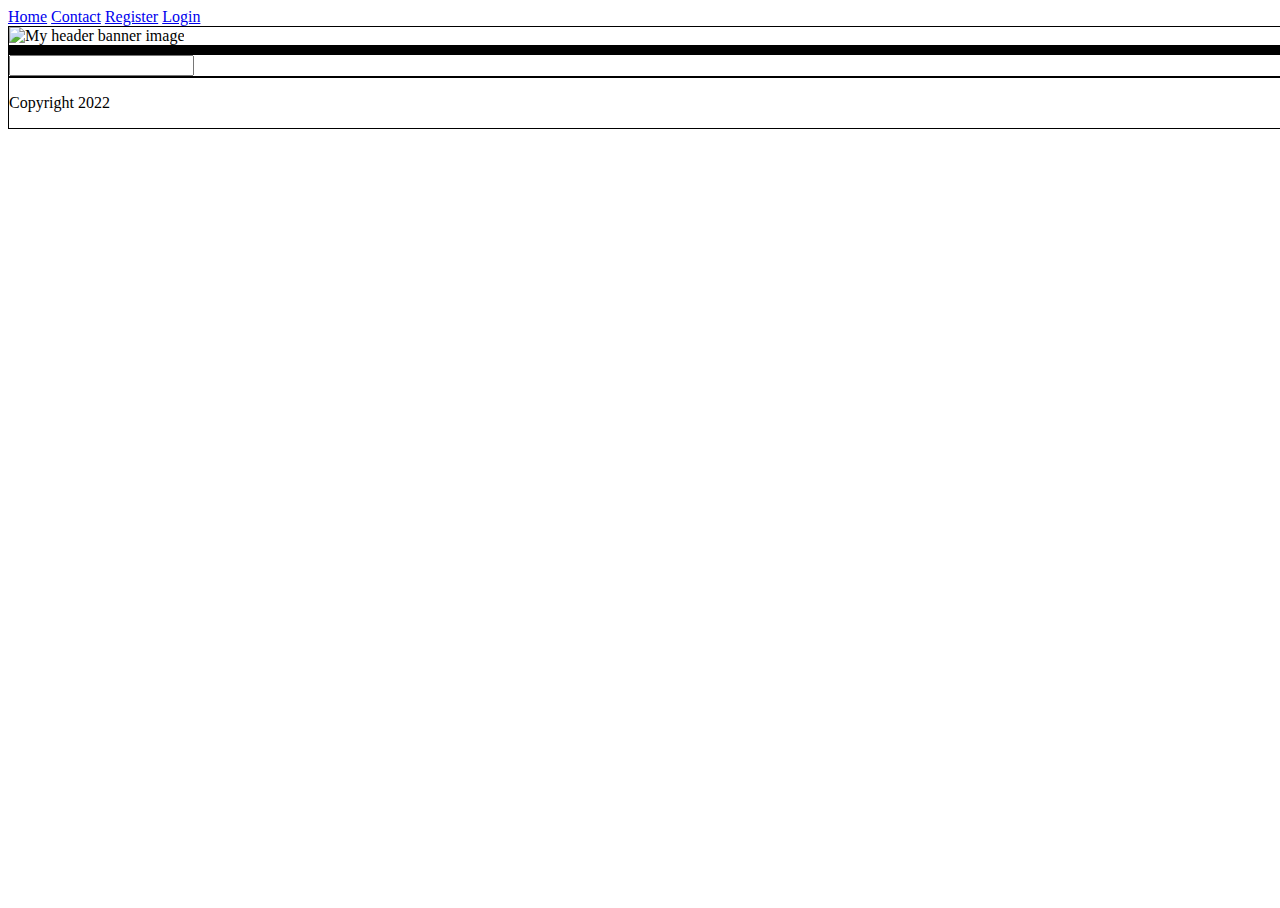
==== index.html @ 3039a0b9 "Initial commit" ====
<!DOCTYPE html>
<html>

<head>
    <meta charset="utf-8">
    <meta name="viewport" content="width=device-width">
    <title>About Me</title>
    <link href="style.css" rel="stylesheet" type="text/css" />
</head>

<body>
    <header>
        <nav>
            <a href="#" class="nav-button"> Home</a>
            <a href="#contact" class="nav-button"> Contact</a>
            <a href="register.html" class="nav-button"> Register</a>
            <a href="login.html" class="nav-button"> Login</a>
            
        </nav>
         
    </header>
    <main>
        <section id="banner" class="box">
            <img src="#" alt="My header banner image">
            
        </section>
        <section id="" class="box">
            
        </section>
        <section id="education" class="box">
            
        </section>
        <section id="experience" class="box">
            
        </section>
        <section id="skills" class="box">
            
        </section>
        <section id="contact" class="box">
            <form action="">
                <label for="Name">
                    
                </label>
                <input type="text" name="Name" >
            </form>
        </section>
    </main>
    <footer class ="box">
        <p>Copyright 2022</p>
      
    </footer>
</body>

</html>
---- style.css ----
html, body {
  height: 100%;
  width: 100%;
}

.box {
    border: black solid 1px;
}
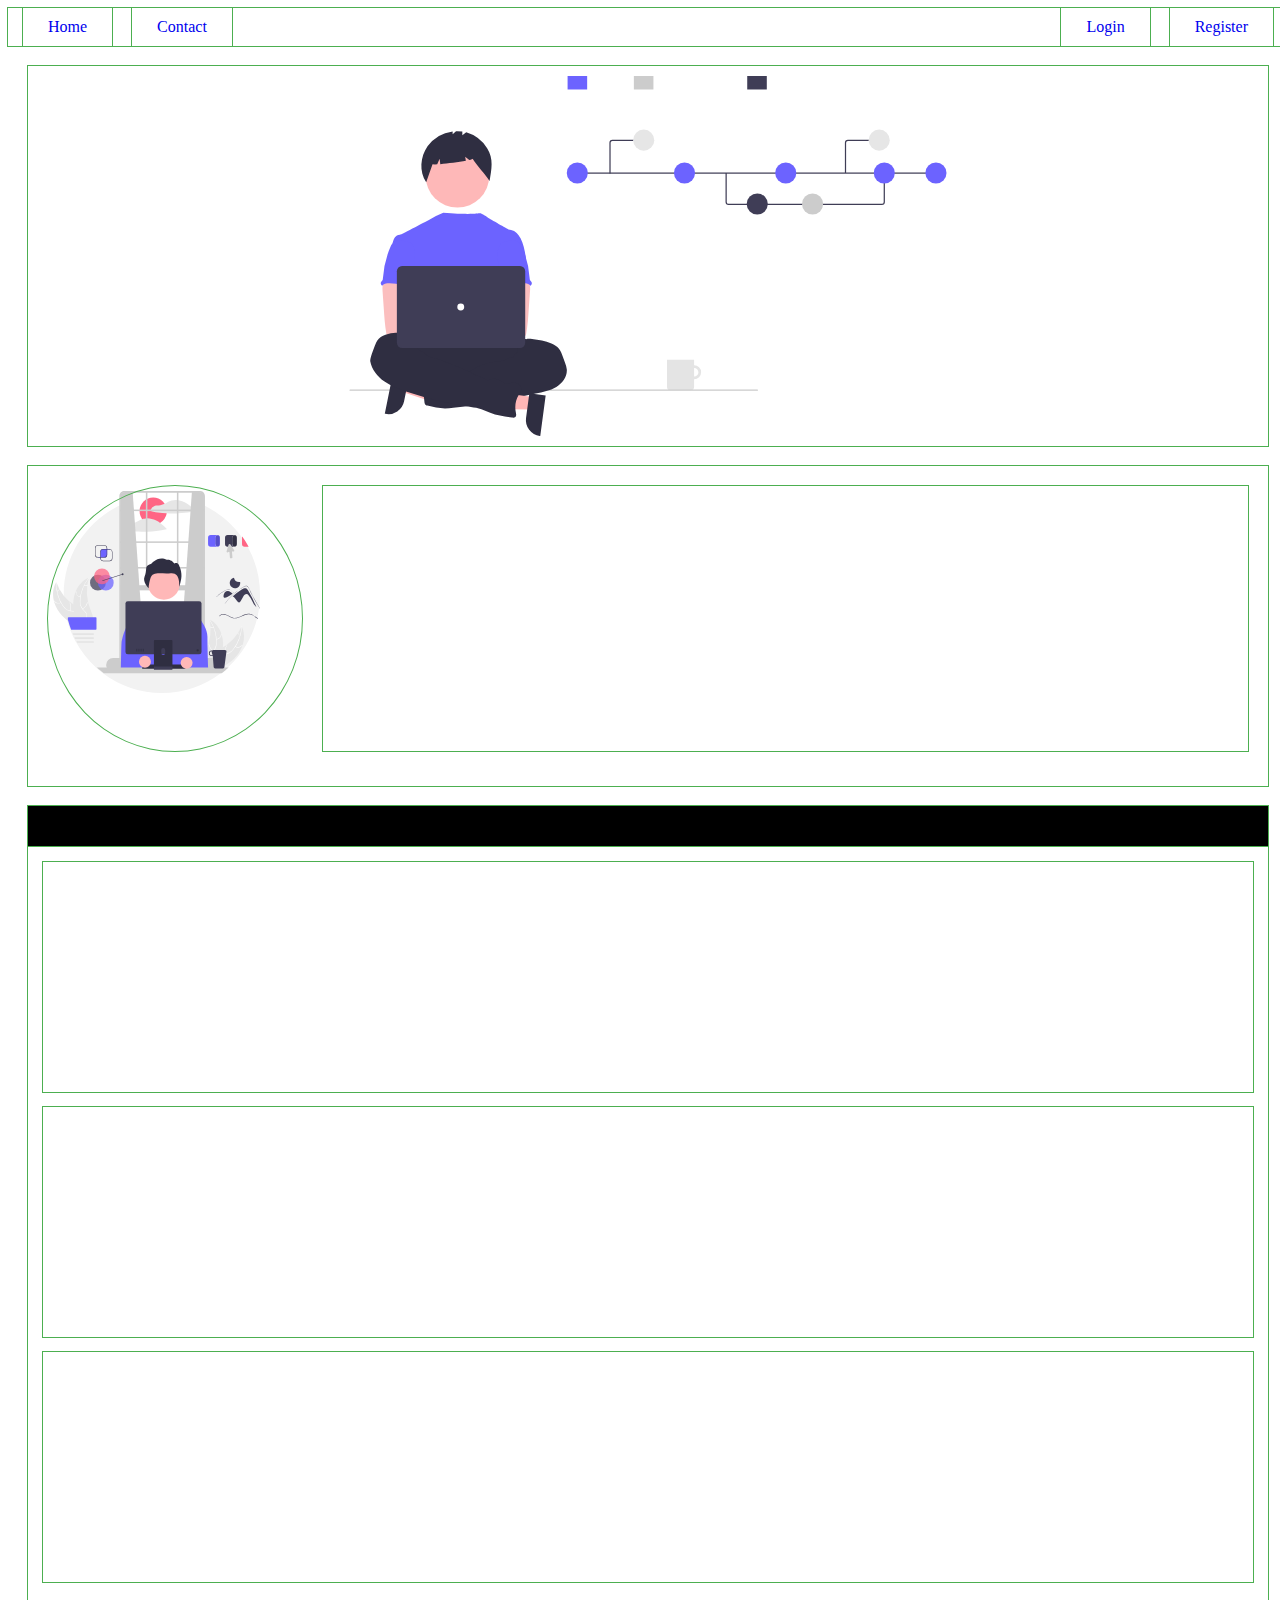
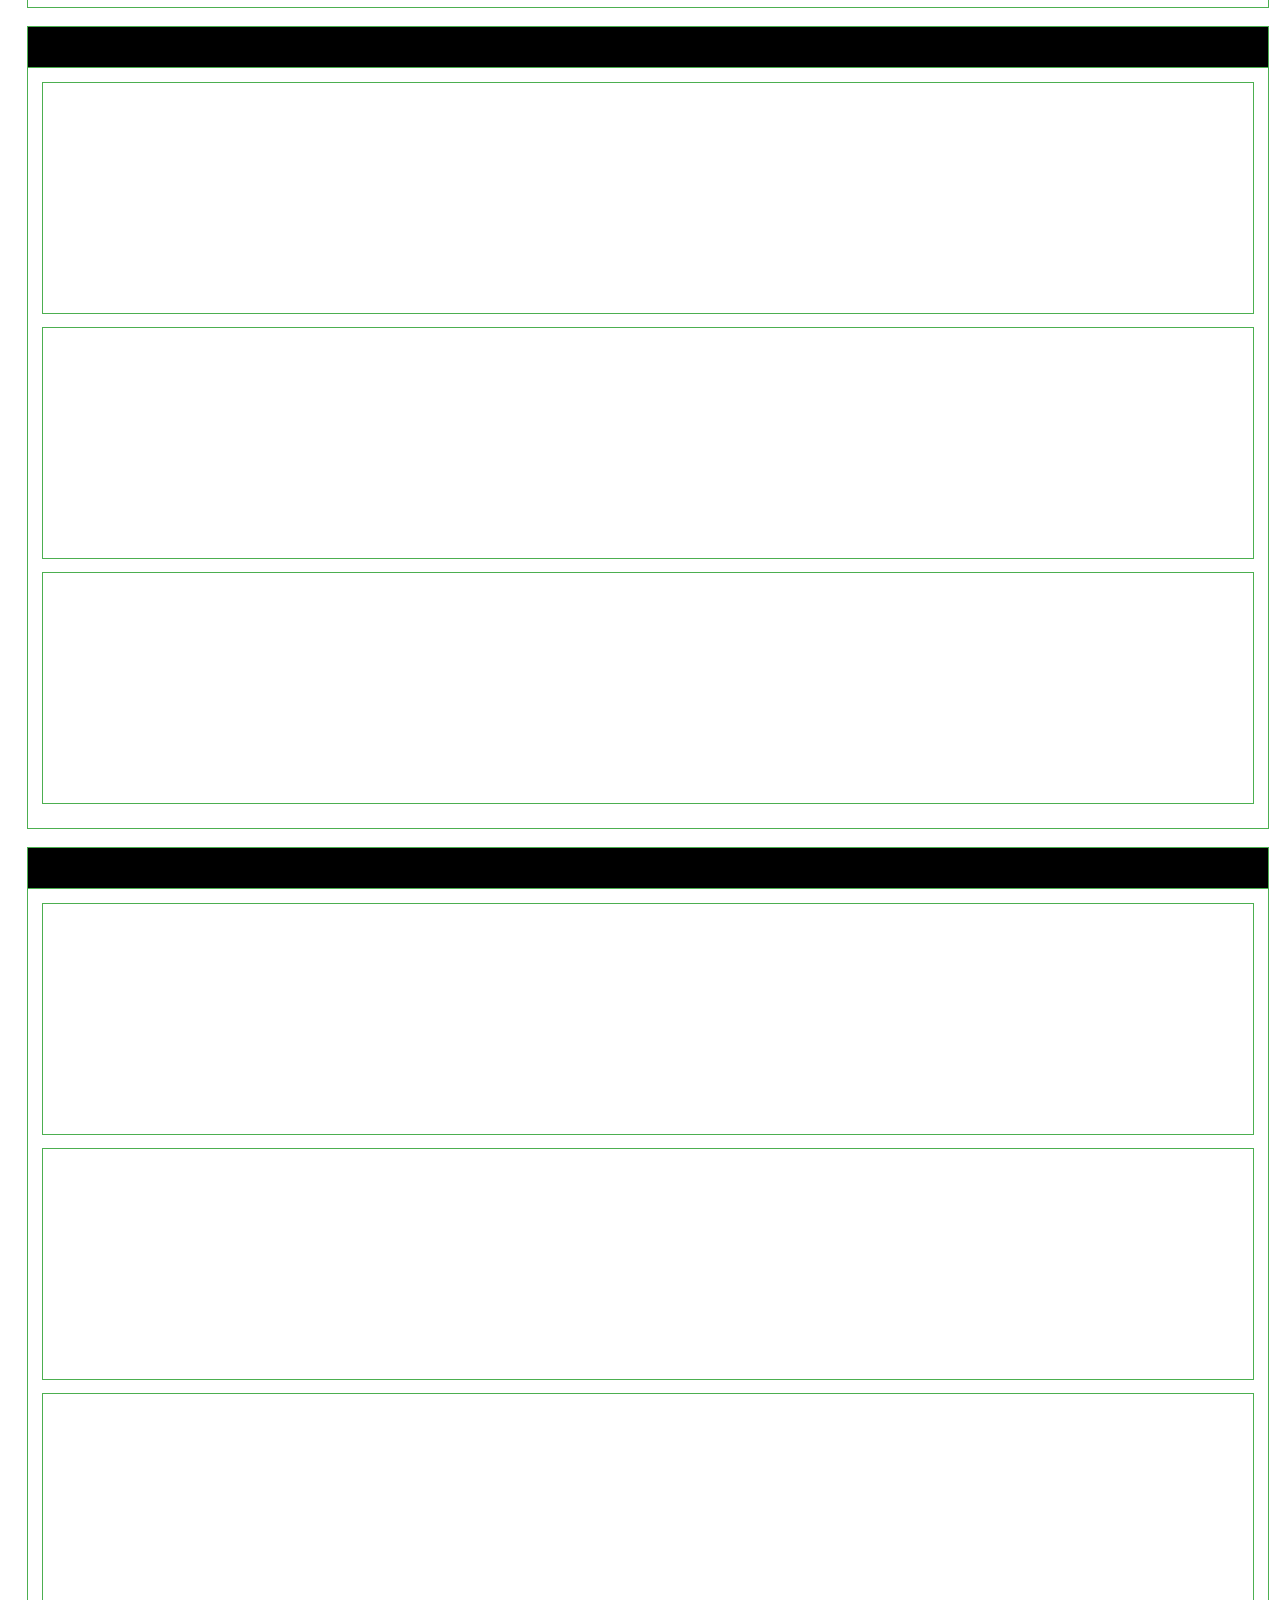
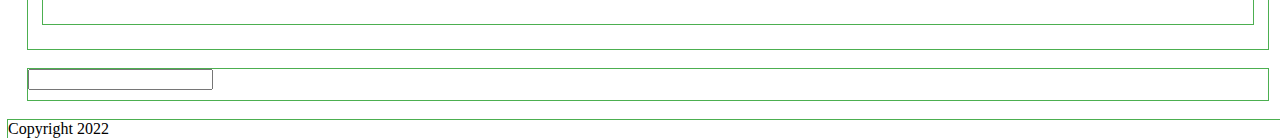
==== commit e5e5a607: "50% of homepage wireframe" ====
--- a/index.html
+++ b/index.html
@@ -10,30 +10,44 @@
 
 <body>
     <header>
-        <nav>
-            <a href="#" class="nav-button"> Home</a>
-            <a href="#contact" class="nav-button"> Contact</a>
-            <a href="register.html" class="nav-button"> Register</a>
-            <a href="login.html" class="nav-button"> Login</a>
+        <nav class="box">
+            <a href="#"> <span class="nav-button box nav-left"> Home</span></a>
+            <a href="#contact" > <span class="nav-button box nav-left">  Contact</span></a>
+            <a href="register.html" > <span class="nav-button box nav-right" > Register</span></a>
+            <a href="login.html" > <span class="nav-button box nav-right">  Login</span></a>
             
         </nav>
          
     </header>
     <main>
         <section id="banner" class="box">
-            <img src="#" alt="My header banner image">
+            <img src="images/version_control.svg" alt="My header banner image" class="banner-image">
             
         </section>
-        <section id="" class="box">
+        <section id="profile" class="box">
+            <span class="box profile-image"><img src="images/designer.svg" alt="my-photo" class="photo"></span>
+            <span class="box" id="about"></span>
             
         </section>
         <section id="education" class="box">
+            <p class="box sub-title"></p>
+            <p class="box card"></p>
+            <p class="box card"></p>
+            <p class="box card"></p>
             
         </section>
         <section id="experience" class="box">
+            <p class="box sub-title"></p>
+            <p class="box card"></p>
+            <p class="box card"></p>
+            <p class="box card"></p>
             
         </section>
         <section id="skills" class="box">
+            <p class="box sub-title"></p>
+            <p class="box card"></p>
+            <p class="box card"></p>
+            <p class="box card"></p>
             
         </section>
         <section id="contact" class="box">
--- a/style.css
+++ b/style.css
@@ -4,5 +4,87 @@
 }
 
 .box {
-    border: black solid 1px;
-}+    /* border: black solid 1px; */
+    outline: #4CAF50 solid 1px;
+}
+
+nav {
+  height: 38px;
+  margin: 0px 0px 15px 0px;
+  padding: 0px 5px;
+}
+
+.nav-button {
+  /* width: 100px; */
+  margin: 0px 10px 0px 10px;
+  padding: 10px 25px;
+  /* height: 50%; */
+}
+
+.nav-left {
+  float: left;
+}
+
+.nav-right {
+  float: right;
+}
+
+#banner {
+  margin: 20px;
+  padding: 10px;
+  height: 40vh;
+}
+
+.banner-image {
+  height: 100%;
+  width: 100%;
+}
+
+#profile {
+  margin: 20px;
+  padding: 10px;
+  height: 300px;
+}
+.profile-image {
+  margin: 10px;
+  padding: 5px;
+  float: left;
+  border-radius: 50%;
+  width: 20%;
+  height: 85%;
+}
+
+#about {
+  margin: 10px;
+  padding: 5px;
+  float: right;
+  width: 75%;
+  height: 85%;
+}
+
+.photo {
+  /* border-radius: 50%; */
+  width: 85%;
+  height: auto;
+
+}
+
+section {
+  margin: 20px;
+  padding: 0px 0px 10px 0px;
+}
+
+
+.sub-title {
+  margin-top: 0px;
+  width: 100%;
+  height: 40px;
+  background-color: black;
+}
+
+.card {
+  margin: 15px;
+  padding: 15px;
+  height: 200px;
+}
+
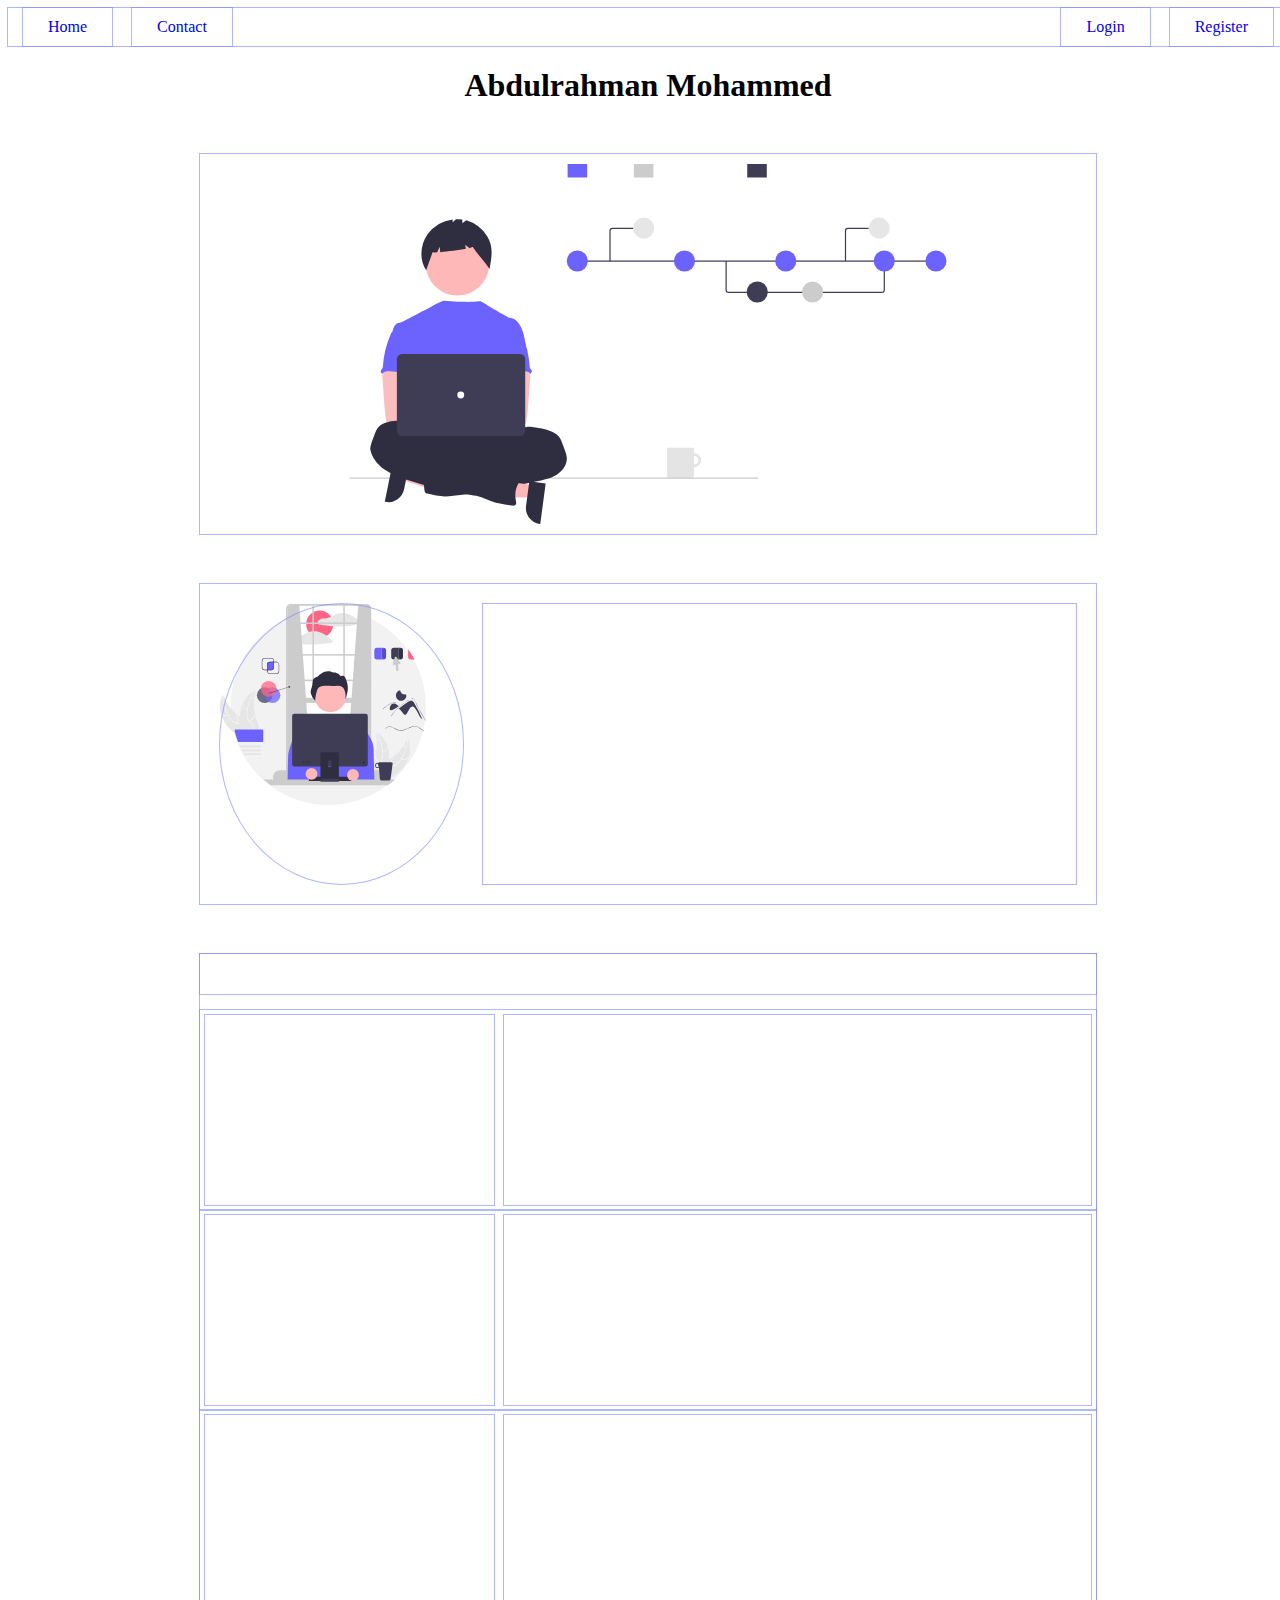
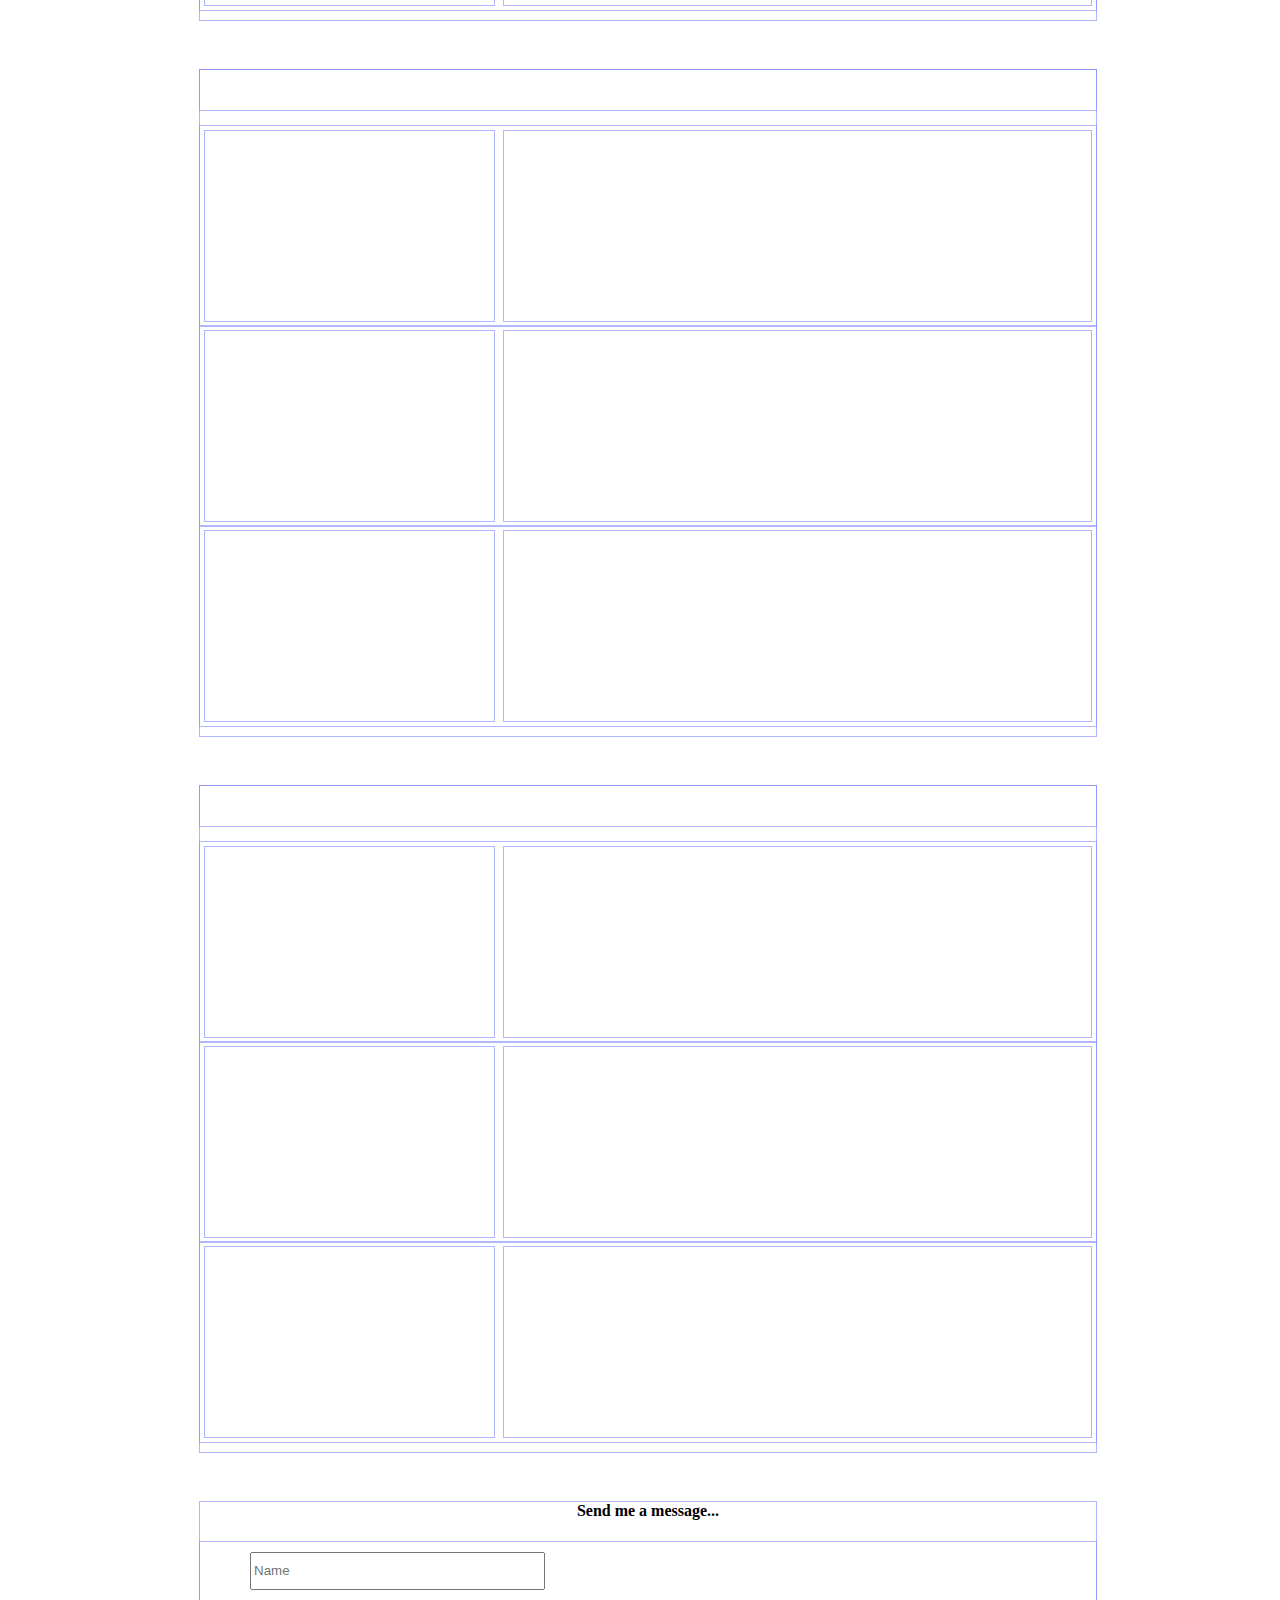
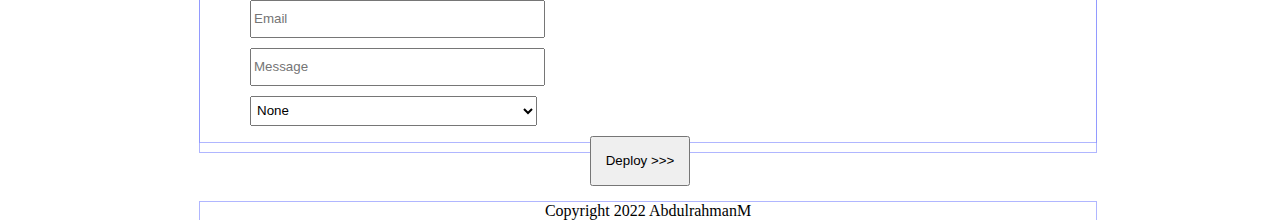
==== commit 3dcb911a: "Added Pages, improved stuff" ====
--- a/index.html
+++ b/index.html
@@ -20,47 +20,86 @@
          
     </header>
     <main>
-        <section id="banner" class="box">
-            <img src="images/version_control.svg" alt="My header banner image" class="banner-image">
-            
+
+        <h1 id="name" class="title middle">Abdulrahman Mohammed</h1>
+        <section id="banner" class="box sub-section">
+            <img src="version_control.svg" alt="My header banner image" class="banner-image">
         </section>
-        <section id="profile" class="box">
-            <span class="box profile-image"><img src="images/designer.svg" alt="my-photo" class="photo"></span>
+        <section id="profile" class="sub-section box">
+            <span class="box profile-image"><img src="designer.svg" alt="my-photo" class="photo"></span>
             <span class="box" id="about"></span>
             
         </section>
-        <section id="education" class="box">
+        <section id="education" class="sub-section box">
             <p class="box sub-title"></p>
-            <p class="box card"></p>
-            <p class="box card"></p>
-            <p class="box card"></p>
+            <div class="box card">
+                <span class="organisation box"></span>
+                <span class="details box"></span>
+            </div>
+            <div class="box card">
+                <span class="organisation box"></span>
+                <span class="details box"></span>
+            </div>
+            <div class="box card">
+                <span class="organisation box"></span>
+                <span class="details box"></span>
+            </div>
             
         </section>
-        <section id="experience" class="box">
+        <section id="experience" class="sub-section box">
             <p class="box sub-title"></p>
-            <p class="box card"></p>
-            <p class="box card"></p>
-            <p class="box card"></p>
+            <div class="box card">
+                <span class="organisation box"></span>
+                <span class="details box"></span>
+            </div>
+            <div class="box card">
+                <span class="organisation box"></span>
+                <span class="details box"></span>
+            </div>
+            <div class="box card">
+                <span class="organisation box"></span>
+                <span class="details box"></span>
+            </div>
             
         </section>
-        <section id="skills" class="box">
+        <section id="skills" class="sub-section box">
             <p class="box sub-title"></p>
-            <p class="box card"></p>
-            <p class="box card"></p>
-            <p class="box card"></p>
+            <div class="box card">
+                <span class="organisation box"></span>
+                <span class="details box"></span>
+            </div>
+            <div class="box card">
+                <span class="organisation box"></span>
+                <span class="details box"></span>
+            </div>
+            <div class="box card">
+                <span class="organisation box"></span>
+                <span class="details box"></span>
+            </div>
             
         </section>
-        <section id="contact" class="box">
+        <section id="contact" class="sub-section box">
+            <h4 id="contact-title" class="middle">Send me a message...</h4>
+            <div class="box card">
             <form action="">
-                <label for="Name">
-                    
-                </label>
-                <input type="text" name="Name" >
+                
+                <input type="text" name="Name" placeholder="Name" class="form-field" required>
+                <input type="email" name="email" id="" placeholder="Email" class="form-field" required>
+                <input type="textarea" name="" id="" placeholder="Message" size="30" class="form-field" required>
+                <select name="priority" id="priority" class="form-field">
+                    <option value="none">None</option>
+                    <option value="Urgent">Urgent</option>
+                    <option value="Important">Important</option>
+                    <option value="Normal">Normal</option>
+                </select>
+                
+                <button type="submit">Deploy >>></button>
             </form>
+        </div>
         </section>
     </main>
-    <footer class ="box">
-        <p>Copyright 2022</p>
+    <footer class ="sub-section box">
+        <p class="middle">Copyright 2022 AbdulrahmanM</p>
       
     </footer>
 </body>
--- a/style.css
+++ b/style.css
@@ -1,3 +1,8 @@
+:root {
+  --main-color: rgba(127, 136, 255, 0.616);
+
+}
+
 html, body {
   height: 100%;
   width: 100%;
@@ -5,7 +10,7 @@
 
 .box {
     /* border: black solid 1px; */
-    outline: #4CAF50 solid 1px;
+    outline: var(--main-color) solid 1px;
 }
 
 nav {
@@ -21,6 +26,10 @@
   /* height: 50%; */
 }
 
+.nav-button:hover {
+  background-color: var(--main-color);
+}
+
 .nav-left {
   float: left;
 }
@@ -29,10 +38,20 @@
   float: right;
 }
 
+#name {
+  text-align: center;
+  /* box-shadow: #4CAF50 20px; */
+}
+
 #banner {
-  margin: 20px;
+  /* margin: 20px; */
   padding: 10px;
   height: 40vh;
+}
+
+.sub-section {
+  margin: 50px 15%;
+
 }
 
 .banner-image {
@@ -41,25 +60,27 @@
 }
 
 #profile {
-  margin: 20px;
+  display: grid;
+  grid-template-columns: 30% 70% ;
+  /* margin: 20px; */
   padding: 10px;
   height: 300px;
 }
 .profile-image {
   margin: 10px;
-  padding: 5px;
-  float: left;
-  border-radius: 50%;
-  width: 20%;
-  height: 85%;
+  /* padding: 5px; */
+  /* float: left; */
+  border-radius: 60%;
+  /* width: 20%; */
+  /* height: 85%; */
 }
 
 #about {
   margin: 10px;
-  padding: 5px;
-  float: right;
-  width: 75%;
-  height: 85%;
+  /* padding: 5px; */
+  /* float: right; */
+  /* width: 75%; */
+  /* height: 85%; */
 }
 
 .photo {
@@ -79,12 +100,57 @@
   margin-top: 0px;
   width: 100%;
   height: 40px;
-  background-color: black;
+}
+
+.sub-title:hover {
+  background-color: var(--main-color);
+
 }
 
 .card {
-  margin: 15px;
-  padding: 15px;
+  display: grid;
+  grid-template-columns: 33.33% 66.66%;
+  /* grid-template-rows: ; */
+  /* margin: 15px 15%; */
+  /* padding: 15px; */
   height: 200px;
 }
 
+.organisation, .details {
+  margin: 5px;
+  padding: 5px
+}
+
+#contact {
+  height: auto;
+}
+
+.form-field {
+  margin: 10px 50px 10px 50px;
+  padding: 2px;
+  display: block;
+  width: 96%;
+  height: 30px;
+  /* position: absolute; */
+  /* left: 50px; */
+  /* transform: translateX(-2%); */
+
+}
+
+.middle {
+  text-align: center;
+}
+
+button {
+  position: absolute;
+  /* top: 50%; */
+  left: 50%;
+  width: 100px;
+  height: 50px;
+  transform: translateX(-50px);
+}
+
+button:hover {
+  background-color: var(--main-color);
+}
+
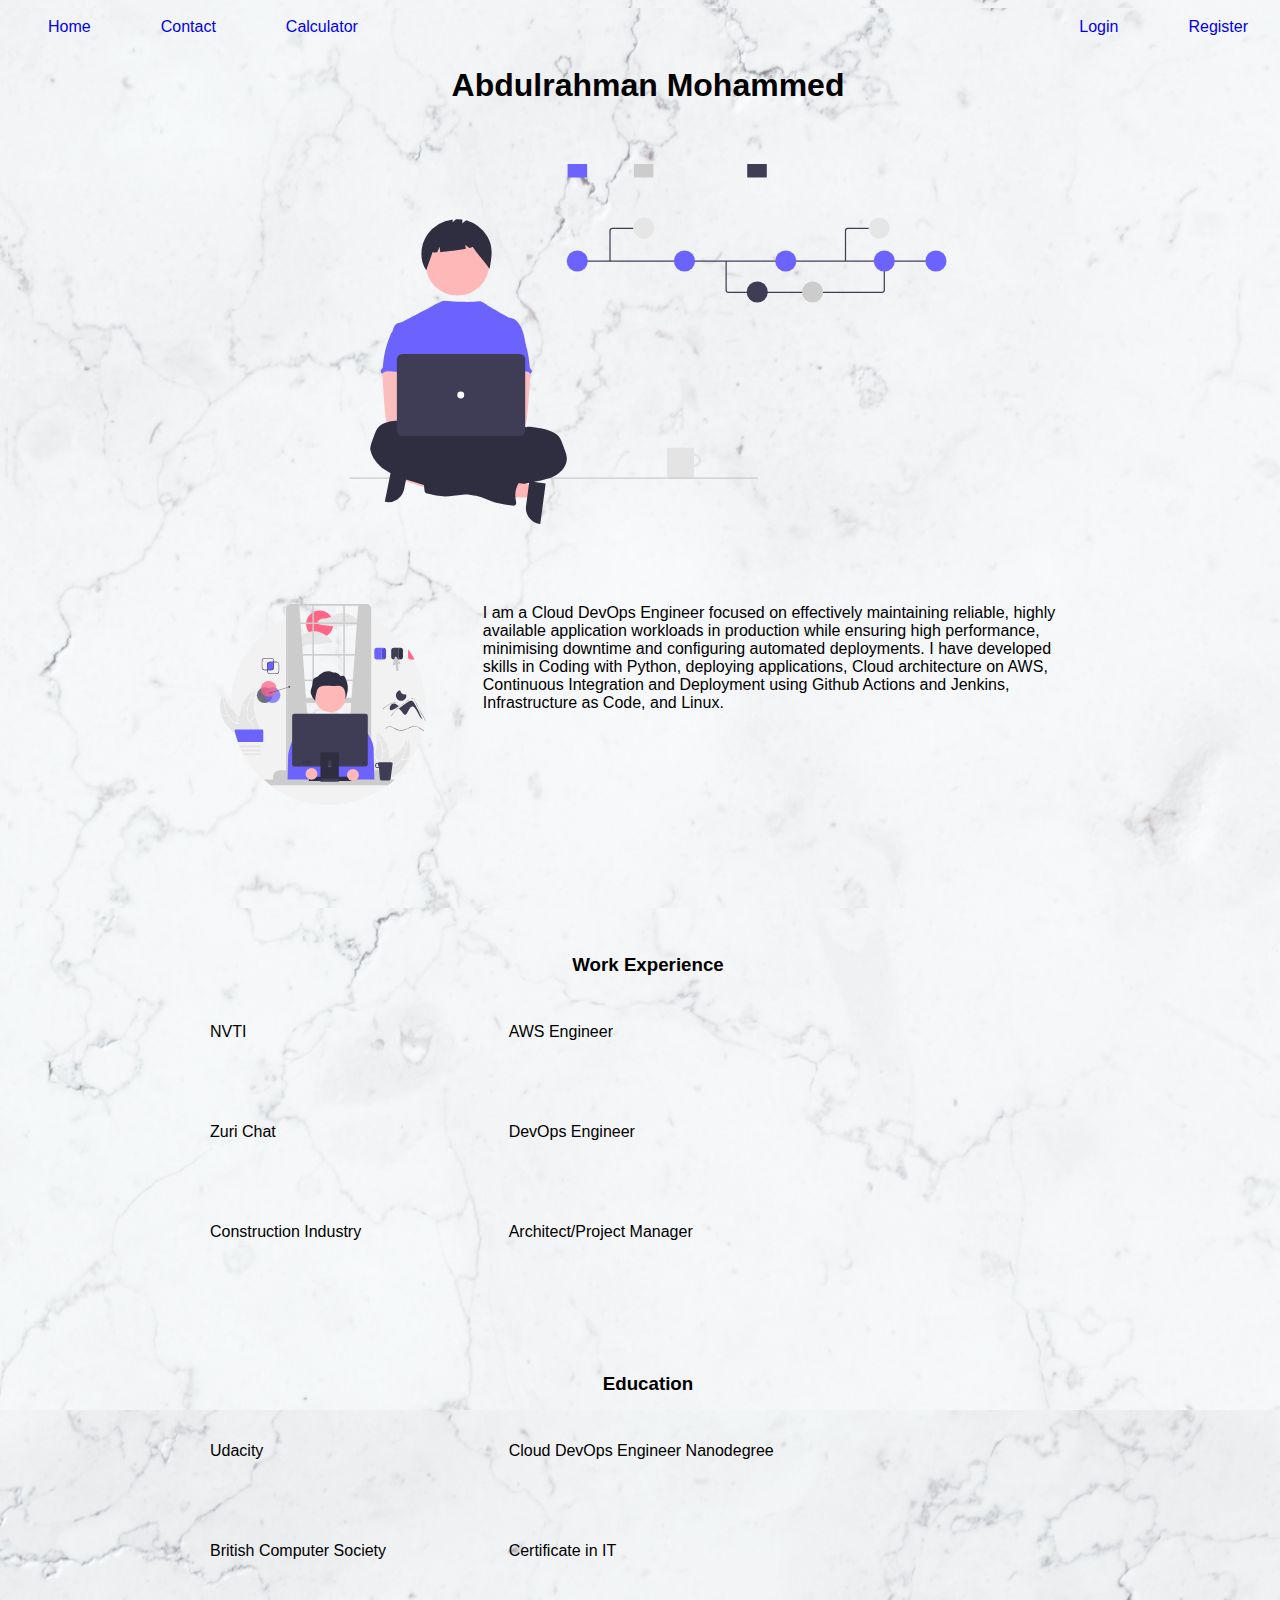
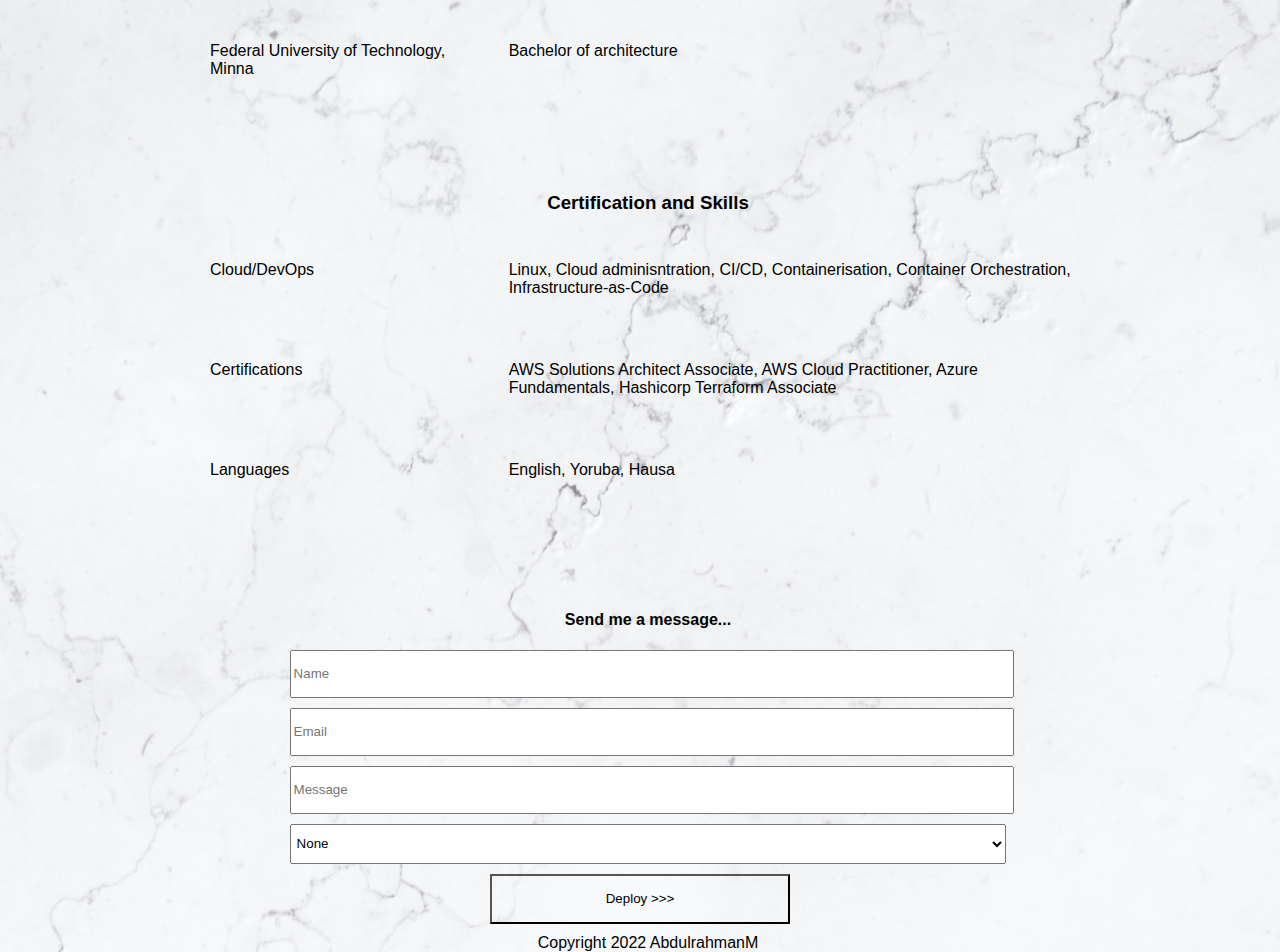
==== commit 07046389: "submit now" ====
--- a/index.html
+++ b/index.html
@@ -4,7 +4,7 @@
 <head>
     <meta charset="utf-8">
     <meta name="viewport" content="width=device-width">
-    <title>About Me</title>
+    <title>Abdulrahman Mohammed</title>
     <link href="style.css" rel="stylesheet" type="text/css" />
 </head>
 
@@ -13,6 +13,7 @@
         <nav class="box">
             <a href="#"> <span class="nav-button box nav-left"> Home</span></a>
             <a href="#contact" > <span class="nav-button box nav-left">  Contact</span></a>
+            <a href="calculator.html" > <span class="nav-button box nav-left">Calculator</span></a>
             <a href="register.html" > <span class="nav-button box nav-right" > Register</span></a>
             <a href="login.html" > <span class="nav-button box nav-right">  Login</span></a>
             
@@ -27,60 +28,61 @@
         </section>
         <section id="profile" class="sub-section box">
             <span class="box profile-image"><img src="designer.svg" alt="my-photo" class="photo"></span>
-            <span class="box" id="about"></span>
+            <span class="box" id="about">I am a Cloud DevOps Engineer focused on effectively maintaining reliable, highly available application workloads in production while ensuring high performance, minimising downtime and configuring automated deployments. I have developed skills in Coding with Python, deploying applications, Cloud architecture on AWS, Continuous Integration and Deployment using Github Actions and Jenkins, Infrastructure as Code, and Linux.</span>
             
         </section>
-        <section id="education" class="sub-section box">
-            <p class="box sub-title"></p>
+        
+        <section id="experience" class="sub-section box">
+            <h3 class="middle box sub-title">Work Experience</h3>
             <div class="box card">
-                <span class="organisation box"></span>
-                <span class="details box"></span>
+                <span class="organisation box">NVTI</span>
+                <span class="details box">AWS Engineer<br></span>
             </div>
             <div class="box card">
-                <span class="organisation box"></span>
-                <span class="details box"></span>
+                <span class="organisation box">Zuri Chat</span>
+                <span class="details box">DevOps Engineer</span>
             </div>
             <div class="box card">
-                <span class="organisation box"></span>
-                <span class="details box"></span>
-            </div>
-            
-        </section>
-        <section id="experience" class="sub-section box">
-            <p class="box sub-title"></p>
-            <div class="box card">
-                <span class="organisation box"></span>
-                <span class="details box"></span>
-            </div>
-            <div class="box card">
-                <span class="organisation box"></span>
-                <span class="details box"></span>
-            </div>
-            <div class="box card">
-                <span class="organisation box"></span>
-                <span class="details box"></span>
+                <span class="organisation box">Construction Industry</span>
+                <span class="details box">Architect/Project Manager</span>
             </div>
             
         </section>
         <section id="skills" class="sub-section box">
-            <p class="box sub-title"></p>
+            <h3 class="middle box sub-title">Education</h3>
             <div class="box card">
-                <span class="organisation box"></span>
-                <span class="details box"></span>
+                <span class="organisation box">Udacity</span>
+                <span class="details box">Cloud DevOps Engineer Nanodegree</span>
             </div>
             <div class="box card">
-                <span class="organisation box"></span>
-                <span class="details box"></span>
+                <span class="organisation box">British Computer Society</span>
+                <span class="details box">Certificate in IT</span>
             </div>
             <div class="box card">
-                <span class="organisation box"></span>
-                <span class="details box"></span>
+                <span class="organisation box">Federal University of Technology, Minna</span>
+                <span class="details box">Bachelor of architecture</span>
+            </div>
+            
+        </section>
+        <section id="education" class="sub-section box">
+            <h3 class="middle box sub-title">Certification and Skills</h3>
+            <div class="box card">
+                <span class="organisation box">Cloud/DevOps</span>
+                <span class="details box">Linux, Cloud adminisntration, CI/CD, Containerisation, Container Orchestration, Infrastructure-as-Code</span>
+            </div>
+            <div class="box card">
+                <span class="organisation box">Certifications</span>
+                <span class="details box">AWS Solutions Architect Associate, AWS Cloud Practitioner, Azure Fundamentals, Hashicorp Terraform Associate </span>
+            </div>
+            <div class="box card">
+                <span class="organisation box">Languages</span>
+                <span class="details box">English, Yoruba, Hausa</span>
             </div>
             
         </section>
         <section id="contact" class="sub-section box">
             <h4 id="contact-title" class="middle">Send me a message...</h4>
-            <div class="box card">
+            <div class="box">
             <form action="">
                 
                 <input type="text" name="Name" placeholder="Name" class="form-field" required>
--- a/style.css
+++ b/style.css
@@ -4,13 +4,18 @@
 }
 
 html, body {
+  background-image: url(marble.jpg) ;
+  background-repeat: repeat-y;
+  background-position: center;
+  background-size: cover;
+  font-family: 'Gill Sans', 'Gill Sans MT', Calibri, 'Trebuchet MS', sans-serif;
   height: 100%;
   width: 100%;
 }
 
 .box {
     /* border: black solid 1px; */
-    outline: var(--main-color) solid 1px;
+    /* outline: var(--main-color) solid 1px; */
 }
 
 nav {
@@ -113,7 +118,7 @@
   /* grid-template-rows: ; */
   /* margin: 15px 15%; */
   /* padding: 15px; */
-  height: 200px;
+  height: 100px;
 }
 
 .organisation, .details {
@@ -126,11 +131,11 @@
 }
 
 .form-field {
-  margin: 10px 50px 10px 50px;
+  margin: 10px 10% 10px 10%;
   padding: 2px;
   display: block;
-  width: 96%;
-  height: 30px;
+  width: 80%;
+  height: 40px;
   /* position: absolute; */
   /* left: 50px; */
   /* transform: translateX(-2%); */
@@ -145,12 +150,34 @@
   position: absolute;
   /* top: 50%; */
   left: 50%;
-  width: 100px;
+  width: 300px;
   height: 50px;
-  transform: translateX(-50px);
+  transform: translateX(-150px);
+  background-color: transparent;
 }
 
 button:hover {
   background-color: var(--main-color);
 }
 
+table {
+  margin: 10px 10% 10px 10%;
+
+}
+
+td {
+  width: 120px;
+  height: 80px;
+  text-align: center;
+  background-color: var(--main-color);
+}
+
+td:hover {
+  background-color: rgba(127, 136, 255, 0.916);
+}
+
+td#output {
+  background-color: rgba(127, 136, 255, 0.216);
+}
+
+
